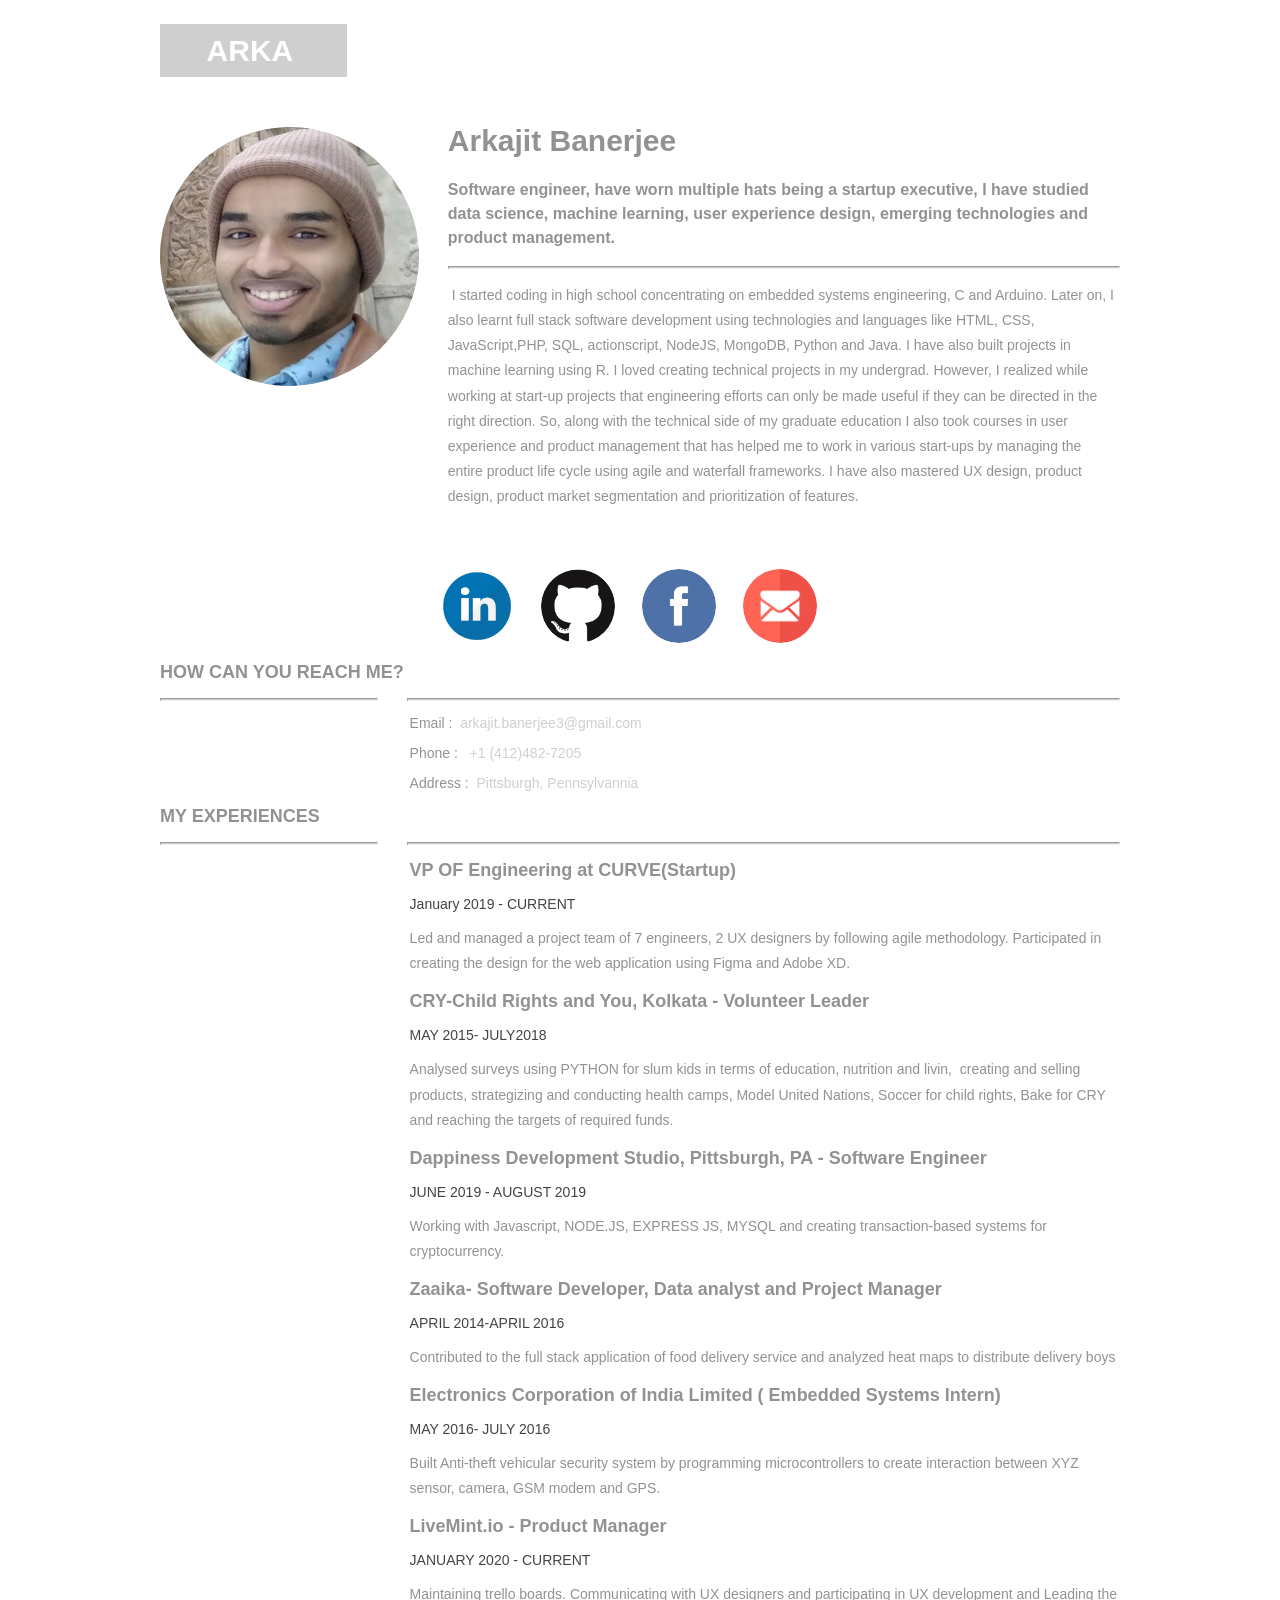
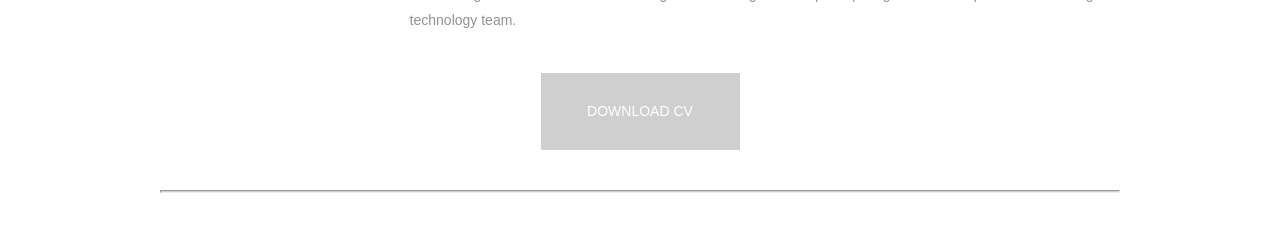
==== index.html @ 8e2161ef "Update index.html" ====
<!doctype html>
<html>
<head>
<meta charset="UTF-8">
<meta name="viewport" content="width=device-width, initial-scale=1">
<title>Arkajit Banerjee</title>
<link href="AboutPageAssets/styles/aboutPageStyle.css" rel="stylesheet" type="text/css">

<!--The following script tag downloads a font from the Adobe Edge Web Fonts server for use within the web page. We recommend that you do not modify it.-->
<script>var __adobewebfontsappname__="dreamweaver"</script><script src="http://use.edgefonts.net/montserrat:n4:default;source-sans-pro:n2:default.js" type="text/javascript"></script>
</head>

<body>
<!-- Header content -->
<header>
  <div class="profileLogo"> 
    <!-- Profile logo. Add a img tag in place of <span>. -->
    <p class="logoPlaceholder"><!-- <img src="logoImage.png" alt="sample logo"> --><span>ARKA&nbsp;</span></p>
  </div>
  <div class="profilePhoto"> 
    <!-- Profile photo --> 
    <img src="AboutPageAssets/images/shot.png" width="259" height="259" alt="sample"> </div>
    <style>
img {
  border-radius: 50%;
}
</style>
	 
  <!-- Identity details -->
  <section class="profileHeader">
    <h1>Arkajit Banerjee</h1>
    <h3>Software engineer, have worn multiple hats being a startup executive, I have studied data science, machine learning, user experience design, emerging technologies and product management.</h3>
    <hr>
    <p>&nbsp;I started coding in high school concentrating on embedded systems engineering, C and Arduino. Later on, I also learnt full stack software development using technologies and languages like HTML, CSS, JavaScript,PHP, SQL, actionscript, NodeJS, MongoDB, Python and Java. I have also built projects in machine learning using R. I loved creating technical projects in my undergrad. However, I realized while working at start-up projects that engineering efforts can only be made useful if they can be directed in the right direction. So, along with the technical side of my graduate education I also took courses in user experience and product management that has helped me to work in various start-ups by managing the entire product life cycle using agile and waterfall frameworks. I have also mastered UX design, product design, product market segmentation and prioritization of features. </p>
  </section>
  <!-- Links to Social network accounts -->
  <aside class="socialNetworkNavBar">
    <div class="socialNetworkNav"> 
      <!-- Add a Anchor tag with nested img tag here -->
 <a href="https://www.linkedin.com/in/arkajit-banerjee-8860b811a/"><img src="AboutPageAssets/images/linkedin.png" width="74" height="74"alt="sample"> </a></div>
	  
	  
	  
    <div class="socialNetworkNav"> 
      <!-- Add a Anchor tag with nested img tag here --> 
      <a href="https://www.github.com/Arkajit96/"><img src="AboutPageAssets/images/GitHub.png" width="74" height="74"alt="sample"></a> </div>
	
	  
    <div class="socialNetworkNav"> 
      <!-- Add a Anchor tag with nested img tag here --> 
				 
      <a href="https://www.facebook.com/arkajit.banerjee/"><img src="AboutPageAssets/images/Facebook.png" width="74" height="74"alt="sample"></a> </div>
	  
    <div class="socialNetworkNav"> 
      <!-- Add a Anchor tag with nested img tag here --> 
      <a href=mailto:arkajit.banerjee3@gmail.com"><img src="AboutPageAssets/images/gmail.png" width="74" height="74"alt="sample"> </a></div>
	 
	
	  
  </aside>
</header>
<!-- content -->
<section class="mainContent"> 
  <!-- Contact details -->
  <section class="section1">
    <h2 class="sectionTitle">How can you reach me?</h2>
    <hr class="sectionTitleRule">
    <hr class="sectionTitleRule2">
    <div class="section1Content">
      <p><span>Email :</span> &nbsp;arkajit.banerjee3@gmail.com</p>
		<p><span>Phone : </span> &nbsp; +1 (412)482-7205</span> </p>
      <p><span>Address :</span> &nbsp;Pittsburgh, Pennsylvannia</p>
    </div>
</section>
  <!-- Previous experience details -->
  <section class="section2">
    <h2 class="sectionTitle">MY EXPERIENCES&nbsp;</h2>
    <hr class="sectionTitleRule">
    <hr class="sectionTitleRule2">
    <!-- First Title & company details  -->
    <article class="section2Content">
      
		
		<h2 class="sectionContentTitle">VP OF Engineering at CURVE(Startup)&nbsp;&nbsp;</h2>
      <h3 class="sectionContentSubTitle">January 2019 - CURRENT&nbsp;</h3>
      <p class="sectionContent">  Led and managed a project team of 7 engineers, 2 UX designers by following agile methodology.
	  Participated in creating the design for the web application using Figma and Adobe XD. </p>
    </article>
    <!-- Second Title & company details  -->
	 
	  
	  
	  <article class="section2Content">
      <h2 class="sectionContentTitle"> CRY-Child Rights and You, Kolkata - Volunteer Leader</h2>
<h3 class="sectionContentSubTitle">MAY 2015- JULY2018</h3>
      <p class="sectionContent"> Analysed surveys using PYTHON for slum kids in terms of education, nutrition and livin,&nbsp; creating and selling products, strategizing and conducting health camps, Model United Nations, Soccer for child rights, Bake for CRY and reaching the targets of required funds.</p>
    </article>
    <!-- Replicate the above Div block to add more title and company details --> 
	  
	  
	  
	  <article class="section2Content">
      <h2 class="sectionContentTitle">   Dappiness Development Studio, Pittsburgh, PA - Software Engineer</h2>
      <h3 class="sectionContentSubTitle">JUNE 2019 - AUGUST 2019</h3>
      <p class="sectionContent"> Working with Javascript, NODE.JS, EXPRESS JS, MYSQL and creating transaction-based systems for cryptocurrency.</p>
</article>
    <!-- Replicate the above Div block to add more title and company details --> 
	  
	    		        <article class="section2Content">
<h2 class="sectionContentTitle"> Zaaika- Software Developer,  Data analyst and Project Manager</h2>
      <h3 class="sectionContentSubTitle">APRIL 2014-APRIL 2016
      <p class="sectionContent">  Contributed to the full stack application of food delivery service and analyzed heat maps to distribute delivery boys</p>
    </article>
    <!-- Replicate the above Div block to add more title and company details --> 
	
	   <article class="section2Content">
<h2 class="sectionContentTitle"> Electronics Corporation of India Limited ( Embedded Systems Intern) </h2>
      <h3 class="sectionContentSubTitle">MAY 2016- JULY 2016
      <p class="sectionContent">  Built Anti-theft vehicular security system by programming microcontrollers to create interaction between XYZ sensor, camera, GSM modem and GPS.
</p>
    </article>

		 

	  
	  <article class="section2Content">
      <h2 class="sectionContentTitle"> LiveMint.io - Product Manager </h2>
      <h3 class="sectionContentSubTitle">JANUARY 2020 - CURRENT</h3>
      <p class="sectionContent"> Maintaining trello boards. Communicating with UX designers and participating in UX development
and Leading the technology team. </p>
</article>
    <!-- Replicate the above Div block to add more title and company details --> 
  						       	</section>
  <!-- Links to expore your past projects and download your CV -->
  <aside class="externalResourcesNav">
				     
    <div class="externalResources"> <a href="AboutPageAssets/images/resume.pdf" title="Download CV Link" download>DOWNLOAD CV</a> </div>
	  
  </aside>
</section>
<footer>
  <hr>
  <p class="footerDisclaimer"><span></span></p>
  <p class="footerNote"><span></span></p>
</footer>
</body>
</html>
---- AboutPageAssets/styles/aboutPageStyle.css ----
@charset "utf-8";
/* Global Styles */

body {
	margin-left: auto;
	margin-right: auto;
	width: 92%;
	max-width: 960px;
	padding-left: 2.275%;
	padding-right: 2.275%;
}
/* Header */
header {
	text-align: center;
	display: block;
}
header .profileLogo .logoPlaceholder {
	background-color: rgba(208,207,207,1.00);
	width: 187px;
	text-align: center;
}
header .logoPlaceholder span {
	width: 80px;
	height: 22px;
	font-family: 'Montserrat', sans-serif;
	color: rgba(255,255,255,1.00);
	font-size: 30px;
	font-weight: 700;
	line-height: 53px;
}
header .profilePhoto {
	background-color: rgba(237,237,237,1.00);
	width: 259px;
	border-radius: 50%;
	height: 259px;
	clear: both;
}
header .profileHeader h1 {
	font-family: 'Montserrat', sans-serif;
	color: rgba(146,146,146,1.00);
	font-size: 30px;
	font-weight: 700;
	line-height: 24px;
}
header .profileHeader h3 {
	font-family: sans-serif;
	color: rgba(146,146,146,1.00);
	font-size: 16px;
	font-weight: 700;
	line-height: 24px;
}
hr {
	background-color: rgba(208,207,207,1.00);
	height: 1px;
}
header .profileHeader p {
	font-family: sans-serif;
	color: rgba(146,146,146,1.00);
	font-size: 14px;
	font-weight: 400;
	line-height: 1.8;
	overflow-y: auto;
}
header .socialNetworkNavBar {
	text-align: center;
	display: block;
	margin-top: 60px;
	clear: both;
}
header .socialNetworkNavBar .socialNetworkNav {
	border-radius: 50%;
	cursor: pointer;
}
header .socialNetworkNavBar .socialNetworkNav img:hover {
	opacity: 0.5;
}
/* Main Content sections */
.mainContent .section1 {
	display: block;
}
.section1 .sectionTitle, .section2 .sectionTitle {
	font-family: 'Montserrat', sans-serif;
	color: rgba(146,146,146,1.00);
	font-size: 18px;
	font-weight: 700;
	text-transform: uppercase;
}
.section1 .sectionTitleRule, .section2 .sectionTitleRule {
	margin: 0 3% 0 0;
	float: left;
	clear: both;
}
.section1 .sectionTitleRule2, .section2 .sectionTitleRule2 {
	background-color: rgba(208,207,207,1.00);
	height: 1px;
	padding: 0px;
}
.mainContent .section1 .section1Content {
	font-family: ProximaNova;
	font-size: 14px;
	font-weight: 100;
	color: rgba(208,207,207,1.00);
}
.mainContent .section1 .section1Content span {
	color: rgba(146,146,146,1.00);
	font-family: sans-serif;
}
.section2 .sectionContentTitle {
	font-family: sans-serif;
	color: rgba(146,146,146,1.00);
	font-size: 18px;
	font-weight: 700;
}
.section2 .sectionContentSubTitle {
	font-family: sans-serif;
	color: rgba(68,67,67,1.00);
	font-size: 14px;
	font-weight: 400;
}
.section2 .sectionContent {
	font-family: sans-serif;
	color: rgba(146,146,146,1.00);
	font-size: 14px;
	font-weight: 400;
	line-height: 1.8;
}
.mainContent {
	display: block;
}
.mainContent .externalResourcesNav .externalResources {
	background-color: rgba(208,207,207,1.00);
	display: inline-block;
	text-align: center;
	margin-top: 0px;
	padding-top: 3%;
	cursor: pointer;
}
.mainContent .externalResourcesNav .externalResources:hover {
	background-color: rgba(153,153,153,1.00);
}
.externalResourcesNav .externalResources a {
	font-family: 'Montserrat', sans-serif;
	color: rgba(255,255,255,1.00);
	font-size: 14px;
	font-weight: 400;
	line-height: 18px;
	text-decoration: none;
}
.stretch {
	content: '';
	display: inline-block;
	margin-left: 2%;
	margin-right: 2%;
}
/* Footer */
footer .footerDisclaimer {
	font-family: sans-serif;
	font-size: 14px;
	line-height: 18px;
	color: rgba(104,103,103,1.00);
	font-weight: 700;
}
footer .footerDisclaimer span {
	color: rgba(181,178,178,1.00);
	font-weight: 400;
}
footer .footerNote {
	font-family: sans-serif;
	font-size: 14px;
	line-height: 18px;
	color: rgba(104,103,103,1.00);
	font-weight: 700;
}
footer .footerNote span {
	color: rgba(181,178,178,1.00);
	font-weight: 400;
}

/* Media query for Mobile devices*/
@media only screen and (min-width : 285px) and (max-width : 480px) {
/* Header */
header {
	width: 100%;
	float: none;
}
header .profileLogo .logoPlaceholder {
	display: inline-block;
}
header .profilePhoto {
	display: inline-block;
}
header .profileHeader {
	text-align: center;
	margin-top: 10%;
}
header .profileHeader p {
	text-align: justify;
}
header .socialNetworkNavBar {
	text-align: center;
	display: block;
	margin-top: 60px;
	clear: both;
	margin-bottom: 15%;
}
header .socialNetworkNavBar .socialNetworkNav {
	width: 60px;
	height: 60px;
	display: inline-block;
	margin-right: 23px;
}
/* Main content sections */
.mainContent .section1 {
	text-align: center;
	margin-bottom: 10%;
}
.section1 .section1Title, .section2 .section1Title {
	text-align: center;
}
.section1 .sectionTitleRule, .section2 .sectionTitleRule {
	width: 100%;
}
.section1 .sectionTitleRule2, .section2 .sectionTitleRule2 {
	display: none;
}
.mainContent .section1 .section1Content {
	display: inline-block;
	text-align: left;
	font-family: sans-serif;
	text-align: justify;
}
.mainContent .section2 {
	display: block;
	text-align: center;
}
.section2 .section2Content {
	margin-top: 10%;
	text-align: justify;
	margin-bottom: 10%;
}
.mainContent .externalResourcesNav {
	margin-bottom: 10%;
}
.mainContent .externalResourcesNav .externalResources {
	width: 100%;
	height: 35px;
}
/* Footer */
footer {
	display: block;
	text-align: center;
	font-family: sans-serif;
}
}

/* Media Query for Tablets */
@media only screen and (min-width : 481px) and (max-width : 1024px) {
/* Header */
header {
	width: 100%;
	float: none;
}
header .profileLogo .logoPlaceholder {
	display: inline-block;
	font-family: 'Montserrat', sans-serif;
}
header .profilePhoto {
	float: left;
	clear: both;
	margin-right: 3%;
	margin-top: 5%;
}
header .profileHeader {
	text-align: left;
	margin-top: 7%;
}
header .socialNetworkNavBar .socialNetworkNav {
	width: 74px;
	height: 74px;
	display: inline-block;
	margin-right: 23px;
}
/* Main content and sections */
.section1 .section1Title, .section2 .section1Title {
	text-align: center;
}
.section1 .sectionTitleRule, .section2 .sectionTitleRule {
	width: 100%;
}
.section1 .sectionTitleRule2, .section2 .sectionTitleRule2 {
	display: none;
}
.mainContent .section1 .section1Content {
	display: block;
	margin: 0% 0% 0% 20%;
	font-family: sans-serif;
	margin-top: 5%;
	margin-bottom: 5%;
}
.mainContent .section2 {
	clear: both;
}
.section2 .section2Content {
	padding: 0px;
	margin-left: 20%;
	font-family: sans-serif;
	margin-top: 5%;
	margin-bottom: 5%;
}
.mainContent .externalResourcesNav {
	margin-left: 20%;
	margin-top: 40px;
	margin-bottom: 40px;
	text-align: center;
	padding-top: 0px;
	clear: both;
}
.mainContent .externalResourcesNav .externalResources {
	width: 199px;
	height: 48px;
	margin-top: 5%;
}
/* Footer */
footer .footerDisclaimer {
	float: left;
	margin-left: 3%;
	font-family: sans-serif;
}
footer .footerNote {
	float: right;
	margin-right: 3%;
	font-family: sans-serif;
}
}

/* Desktops and laptops  */
@media only screen and (min-width:1025px) {
/* Header */
header .profileLogo .logoPlaceholder {
	float: left;
	margin-bottom: 50px;
}
header .profilePhoto {
	float: left;
	clear: both;
	margin-right: 3%;
}
header .profileHeader {
	text-align: left;
	padding-top: 10%;
}
header .socialNetworkNavBar .socialNetworkNav {
	width: 74px;
	height: 74px;
	display: inline-block;
	margin-right: 23px;
}
/* Main content sections */
.section1 .sectionTitleRule, .section2 .sectionTitleRule {
	width: 22.5%;
}
.mainContent .section1 .section1Content {
	display: block;
	margin-top: 0%;
	margin-right: 0%;
	margin-left: 26%;
	margin-bottom: 0%;
	font-family: sans-serif;
}
.mainContent .section2 {
	clear: both;
}
.section2 .section2Content {
	padding: 0px;
	margin-left: 26%;
	font-family: sans-serif;
}
.mainContent .externalResourcesNav {
	margin-top: 40px;
	margin-bottom: 40px;
	text-align: center;
	padding-top: 0px;
	clear: both;
}
.mainContent .externalResourcesNav .externalResources {
	width: 199px;
	height: 48px;
}
/* Footer */
footer .footerDisclaimer {
	float: left;
	margin-left: 3%;
	font-family: sans-serif;
}
footer .footerNote {
	float: right;
	margin-right: 3%;
	font-family: sans-serif;
}
.profilePhoto {
   border-radius: 50%;
 -ms-transform: rotate(-5deg); /* IE 9 */
  -webkit-transform: rotate(-5deg); /* Safari 3-8 */
  transform: rotate(-5deg);
  }
	
}
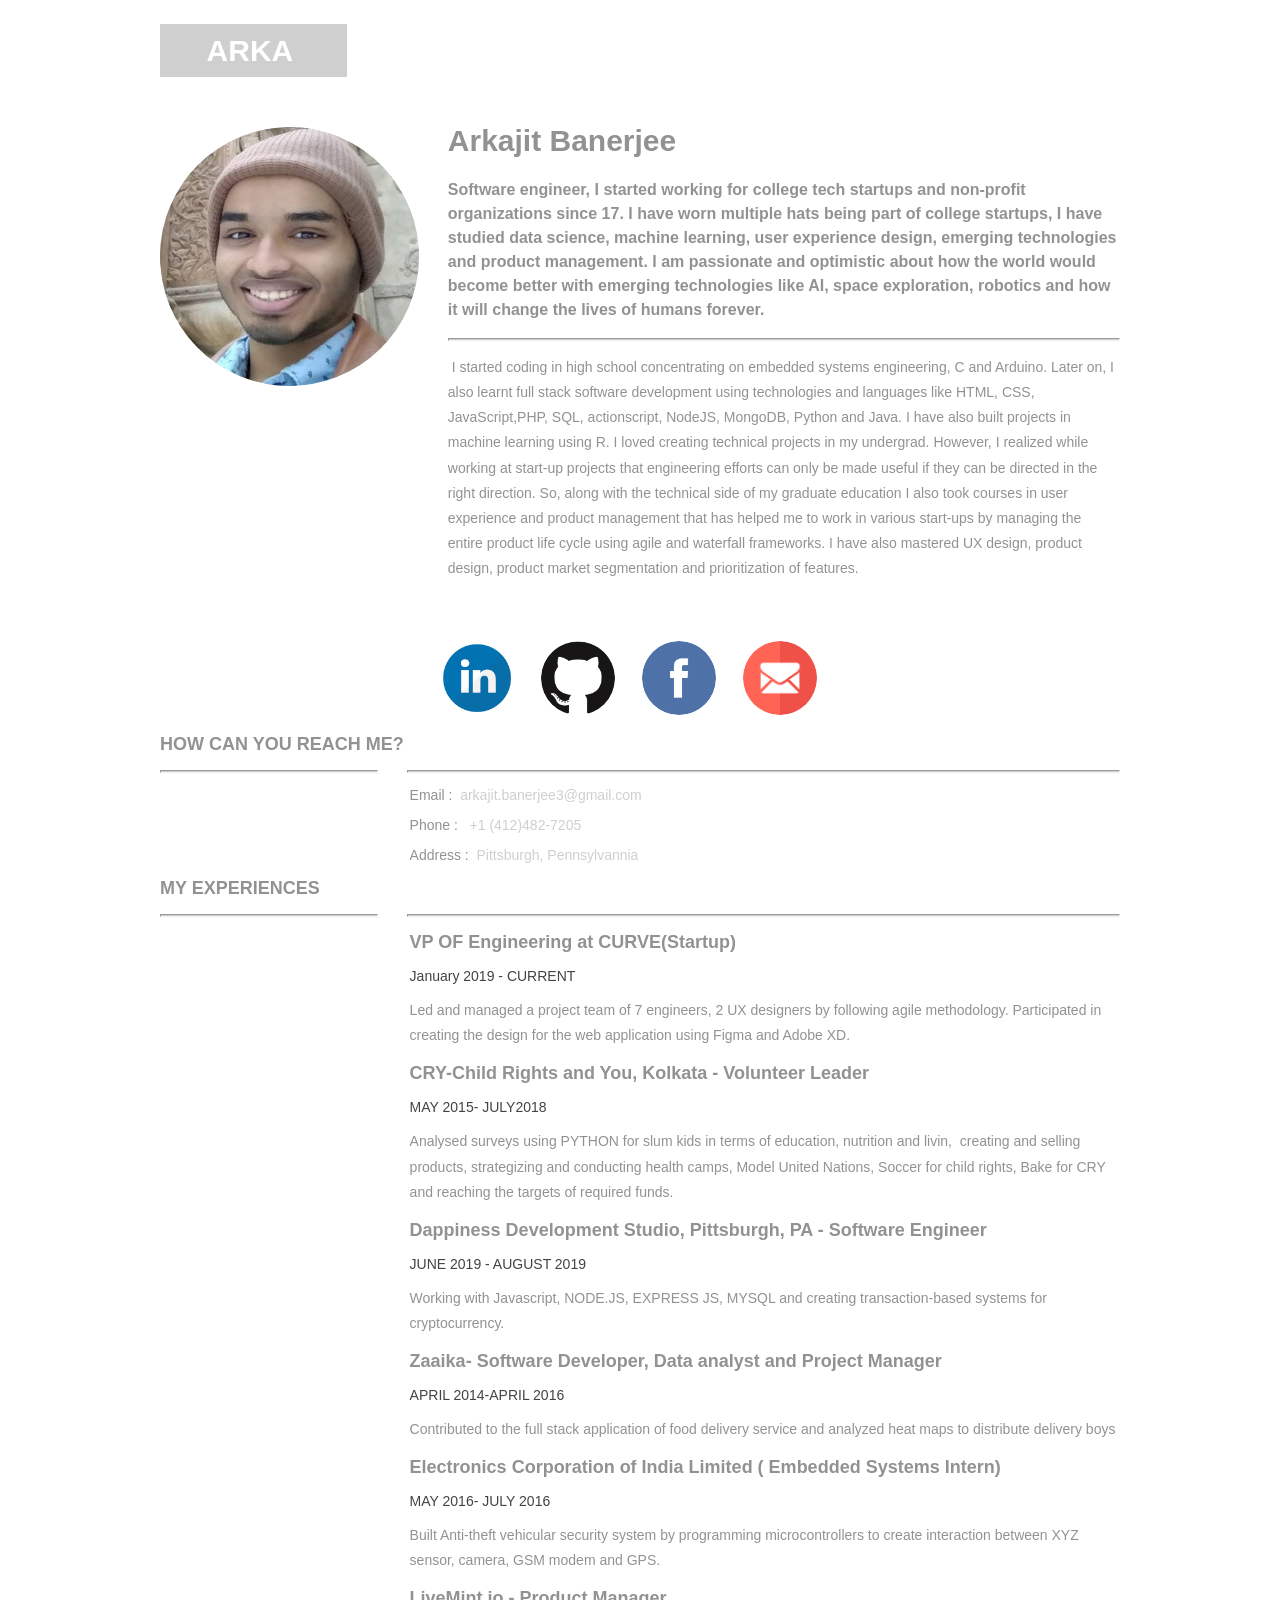
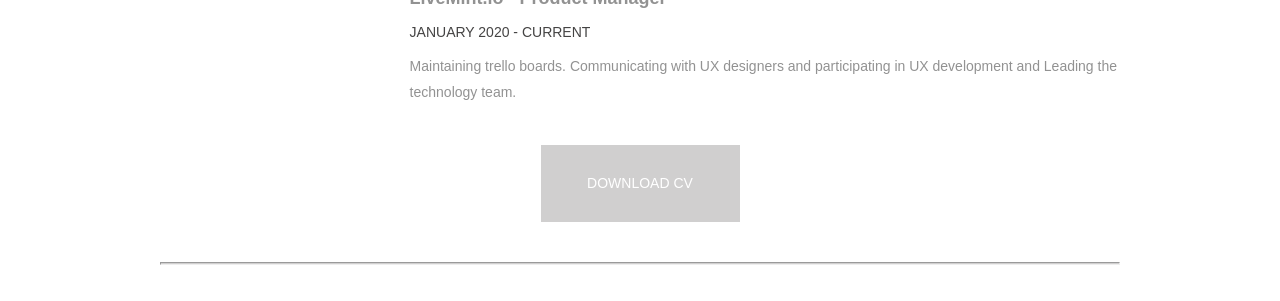
==== commit 9e0f0b7d: "Update index.html" ====
--- a/index.html
+++ b/index.html
@@ -29,7 +29,7 @@
   <!-- Identity details -->
   <section class="profileHeader">
     <h1>Arkajit Banerjee</h1>
-    <h3>Software engineer, have worn multiple hats being a startup executive, I have studied data science, machine learning, user experience design, emerging technologies and product management.</h3>
+    <h3>Software engineer, I started working for college tech startups and non-profit organizations since 17. I have worn multiple hats being part of college startups, I have studied data science, machine learning, user experience design, emerging technologies and product management. I am passionate and optimistic about how the world would become better with emerging technologies like AI, space exploration, robotics and how it will change the lives of humans forever.</h3>
     <hr>
     <p>&nbsp;I started coding in high school concentrating on embedded systems engineering, C and Arduino. Later on, I also learnt full stack software development using technologies and languages like HTML, CSS, JavaScript,PHP, SQL, actionscript, NodeJS, MongoDB, Python and Java. I have also built projects in machine learning using R. I loved creating technical projects in my undergrad. However, I realized while working at start-up projects that engineering efforts can only be made useful if they can be directed in the right direction. So, along with the technical side of my graduate education I also took courses in user experience and product management that has helped me to work in various start-ups by managing the entire product life cycle using agile and waterfall frameworks. I have also mastered UX design, product design, product market segmentation and prioritization of features. </p>
   </section>
@@ -134,8 +134,8 @@
   <!-- Links to expore your past projects and download your CV -->
   <aside class="externalResourcesNav">
 				     
-    <div class="externalResources"> <a href="AboutPageAssets/images/resume.pdf" title="Download CV Link" download>DOWNLOAD CV</a> </div>
-	  
+    <div class="externalResources"> <a href="AboutPageAssets/images/resume.docx" title="Download CV Link" download="resume">DOWNLOAD CV</a> </div>
+	 
   </aside>
 </section>
 <footer>
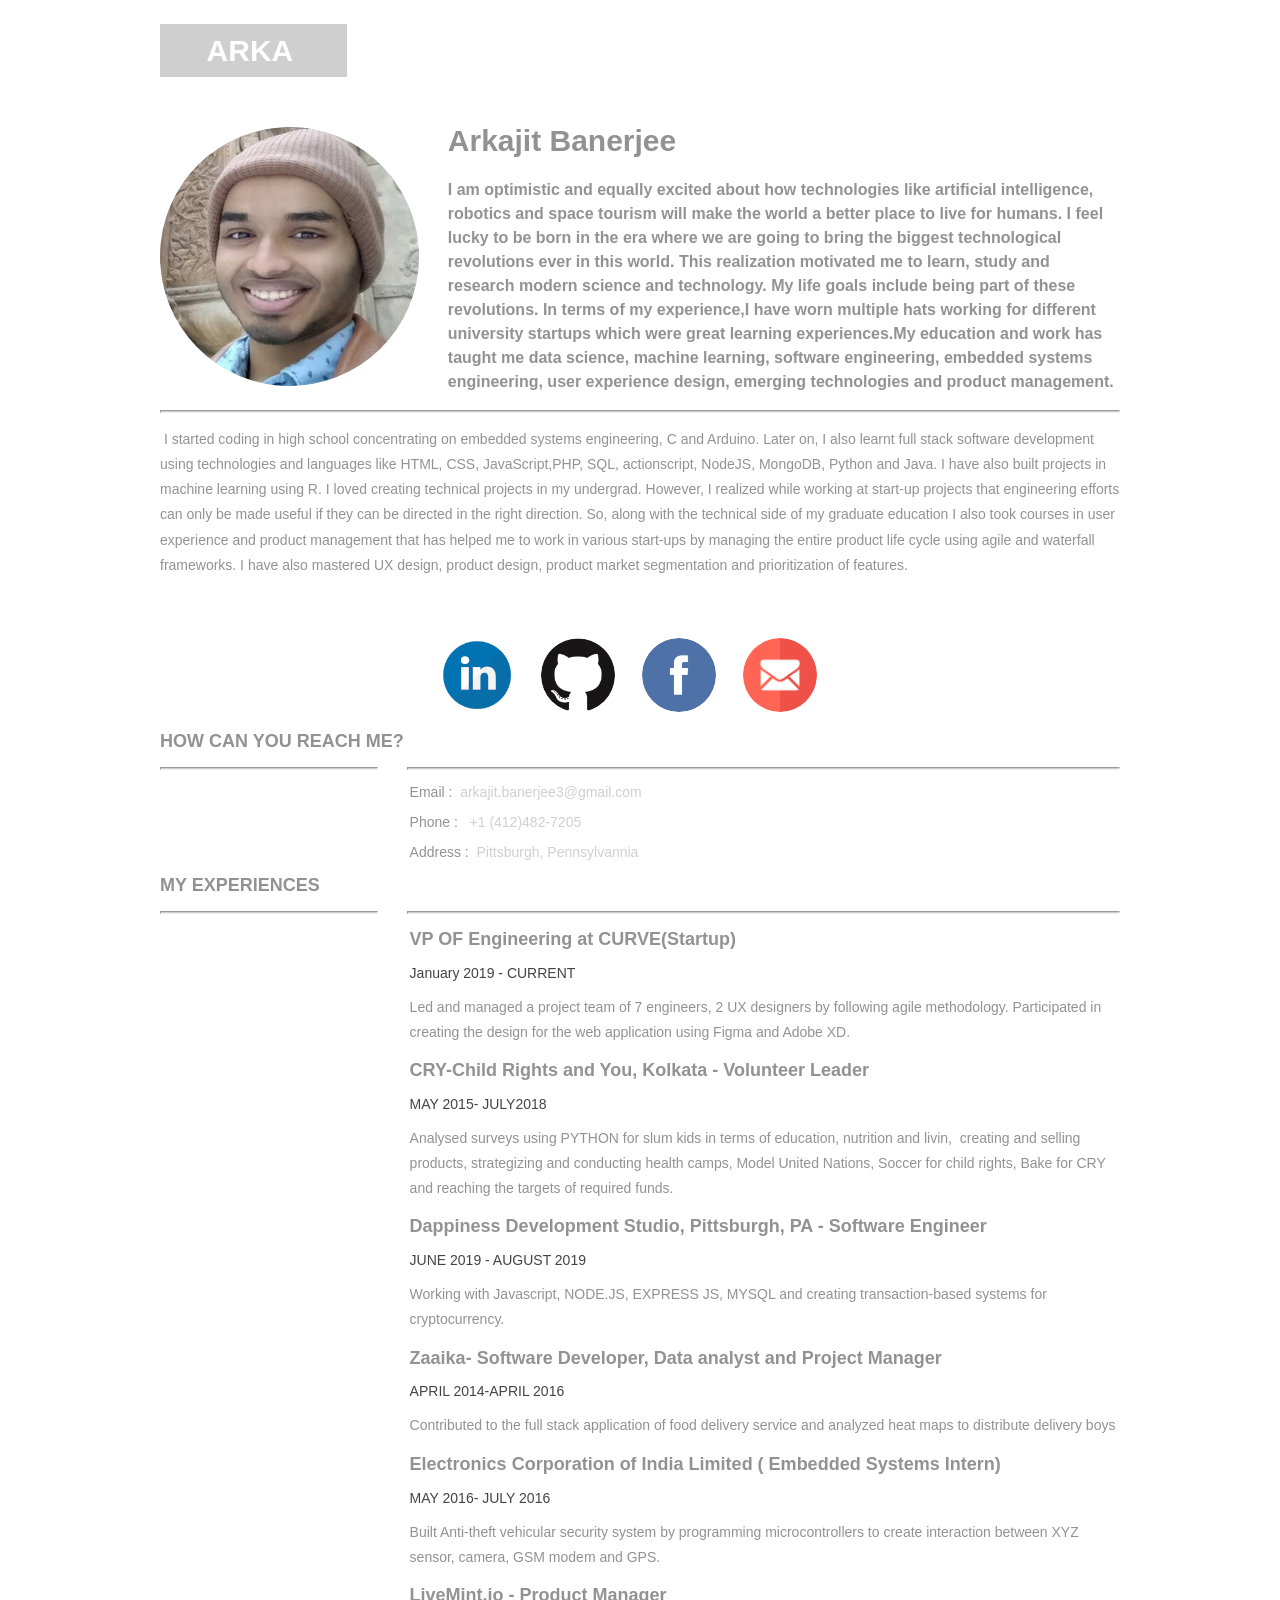
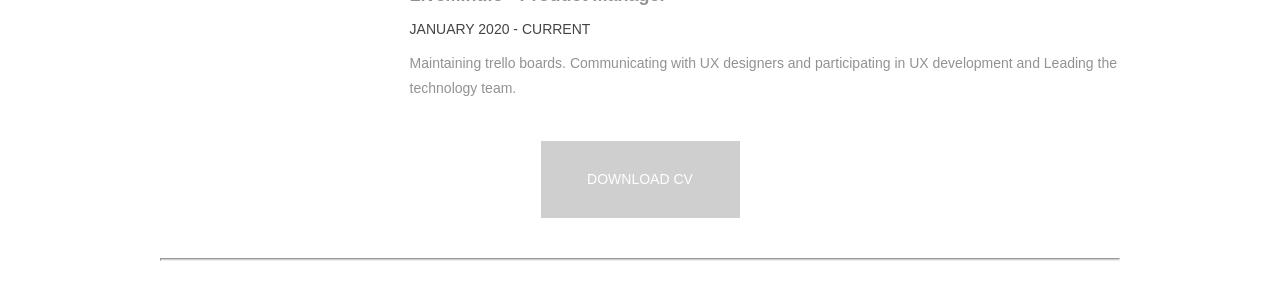
==== commit 17076179: "Update index.html" ====
--- a/index.html
+++ b/index.html
@@ -29,7 +29,7 @@
   <!-- Identity details -->
   <section class="profileHeader">
     <h1>Arkajit Banerjee</h1>
-    <h3>Software engineer, I started working for college tech startups and non-profit organizations since 17. I have worn multiple hats being part of college startups, I have studied data science, machine learning, user experience design, emerging technologies and product management. I am passionate and optimistic about how the world would become better with emerging technologies like AI, space exploration, robotics and how it will change the lives of humans forever.</h3>
+    <h3>I am optimistic and equally excited about how technologies like artificial intelligence, robotics and space tourism will make the world a better place to live for humans. I feel lucky to be born in the era where we are going to bring the biggest technological revolutions ever in this world. This realization motivated me to learn, study and research modern science and technology. My life goals include being part of these revolutions. In terms of my experience,I have worn multiple hats working for different university startups which were great learning experiences.My education and work has taught me data science, machine learning, software engineering, embedded systems engineering, user experience design, emerging technologies and product management.</h3>
     <hr>
     <p>&nbsp;I started coding in high school concentrating on embedded systems engineering, C and Arduino. Later on, I also learnt full stack software development using technologies and languages like HTML, CSS, JavaScript,PHP, SQL, actionscript, NodeJS, MongoDB, Python and Java. I have also built projects in machine learning using R. I loved creating technical projects in my undergrad. However, I realized while working at start-up projects that engineering efforts can only be made useful if they can be directed in the right direction. So, along with the technical side of my graduate education I also took courses in user experience and product management that has helped me to work in various start-ups by managing the entire product life cycle using agile and waterfall frameworks. I have also mastered UX design, product design, product market segmentation and prioritization of features. </p>
   </section>
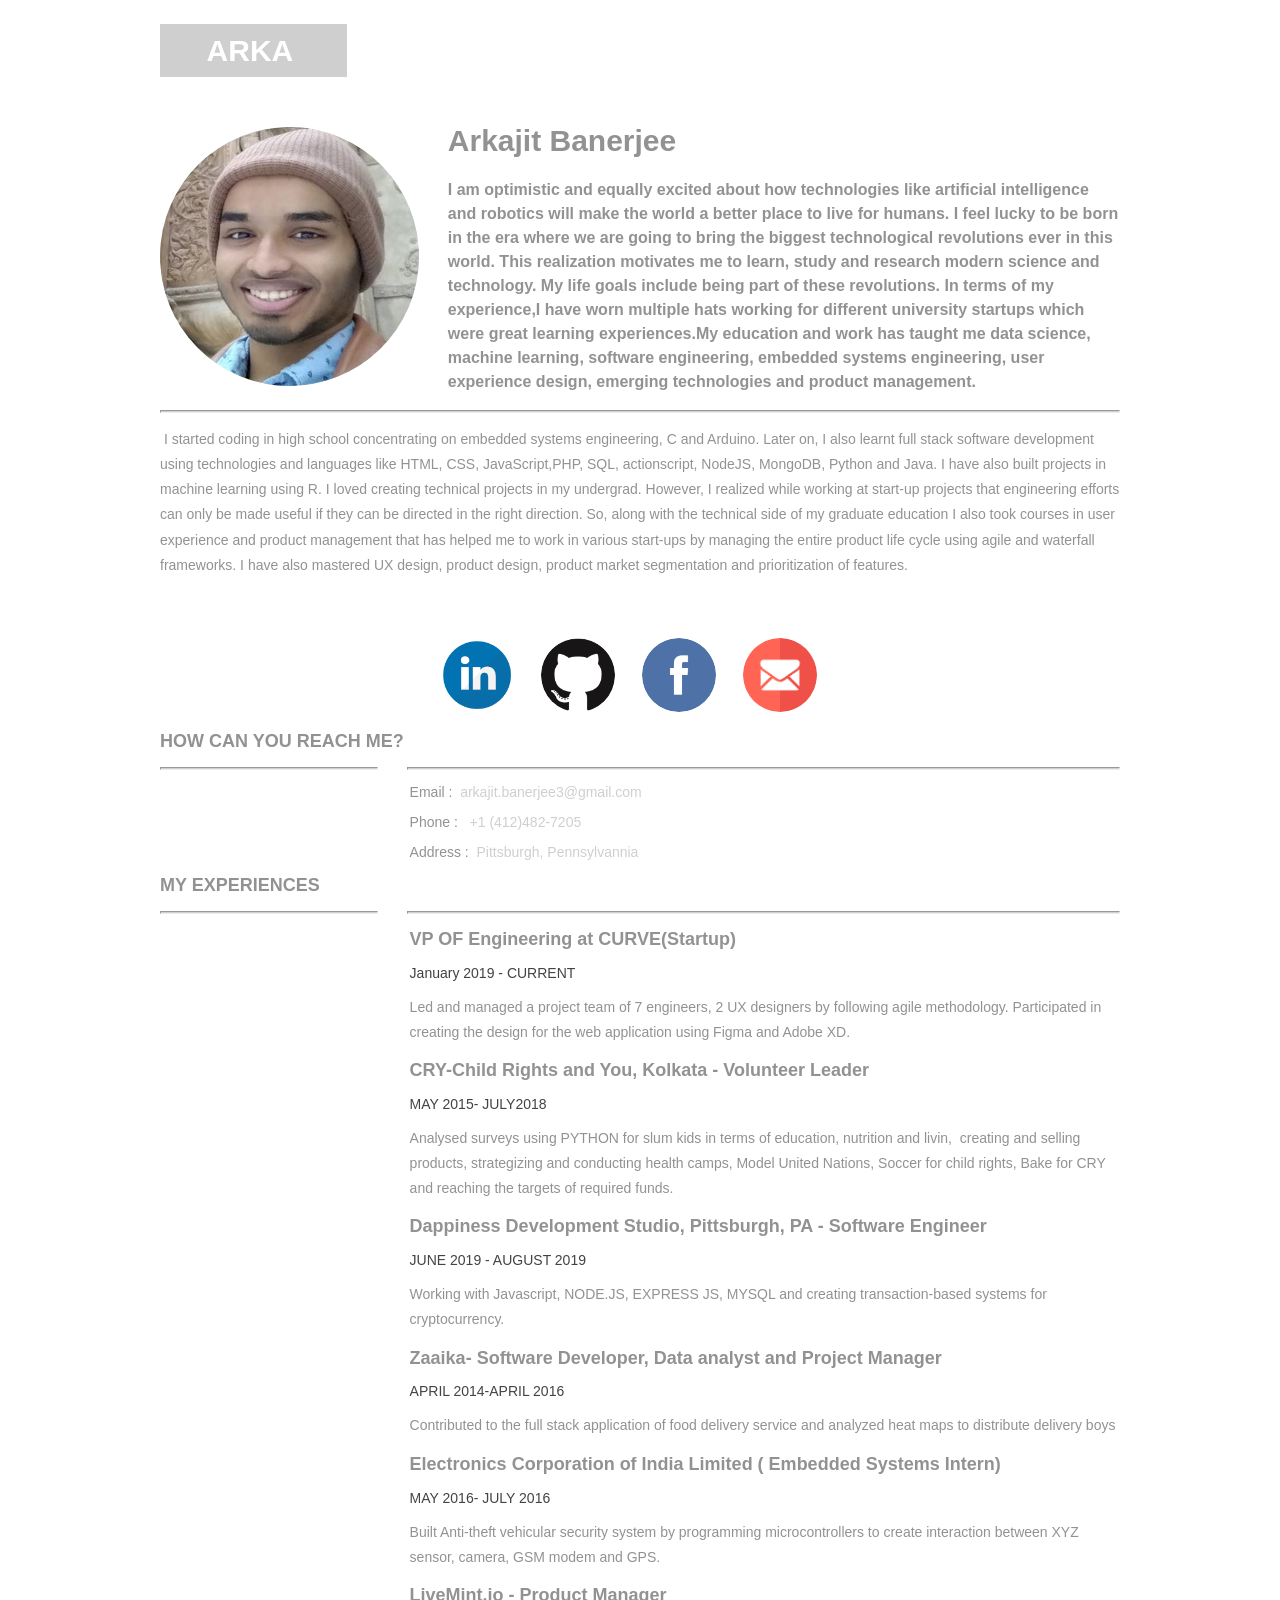
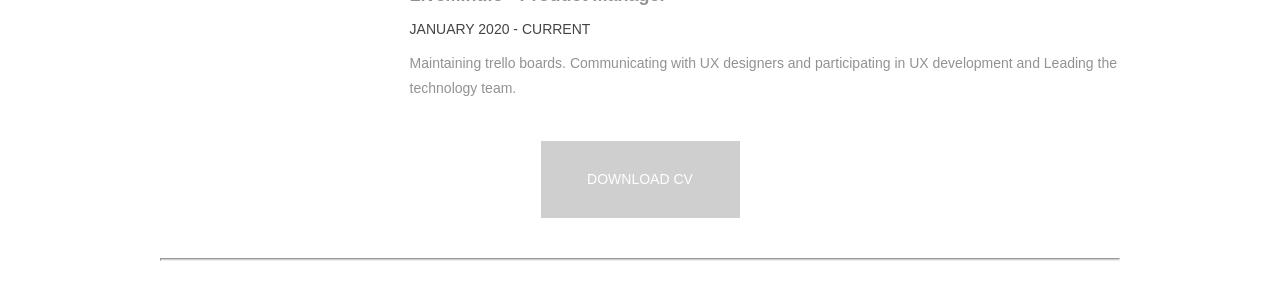
==== commit 9d5978ea: "Update index.html" ====
--- a/index.html
+++ b/index.html
@@ -29,7 +29,7 @@
   <!-- Identity details -->
   <section class="profileHeader">
     <h1>Arkajit Banerjee</h1>
-    <h3>I am optimistic and equally excited about how technologies like artificial intelligence, robotics and space tourism will make the world a better place to live for humans. I feel lucky to be born in the era where we are going to bring the biggest technological revolutions ever in this world. This realization motivated me to learn, study and research modern science and technology. My life goals include being part of these revolutions. In terms of my experience,I have worn multiple hats working for different university startups which were great learning experiences.My education and work has taught me data science, machine learning, software engineering, embedded systems engineering, user experience design, emerging technologies and product management.</h3>
+    <h3>I am optimistic and equally excited about how technologies like artificial intelligence and robotics will make the world a better place to live for humans. I feel lucky to be born in the era where we are going to bring the biggest technological revolutions ever in this world. This realization motivates me to learn, study and research modern science and technology. My life goals include being part of these revolutions. In terms of my experience,I have worn multiple hats working for different university startups which were great learning experiences.My education and work has taught me data science, machine learning, software engineering, embedded systems engineering, user experience design, emerging technologies and product management. </h3>
     <hr>
     <p>&nbsp;I started coding in high school concentrating on embedded systems engineering, C and Arduino. Later on, I also learnt full stack software development using technologies and languages like HTML, CSS, JavaScript,PHP, SQL, actionscript, NodeJS, MongoDB, Python and Java. I have also built projects in machine learning using R. I loved creating technical projects in my undergrad. However, I realized while working at start-up projects that engineering efforts can only be made useful if they can be directed in the right direction. So, along with the technical side of my graduate education I also took courses in user experience and product management that has helped me to work in various start-ups by managing the entire product life cycle using agile and waterfall frameworks. I have also mastered UX design, product design, product market segmentation and prioritization of features. </p>
   </section>
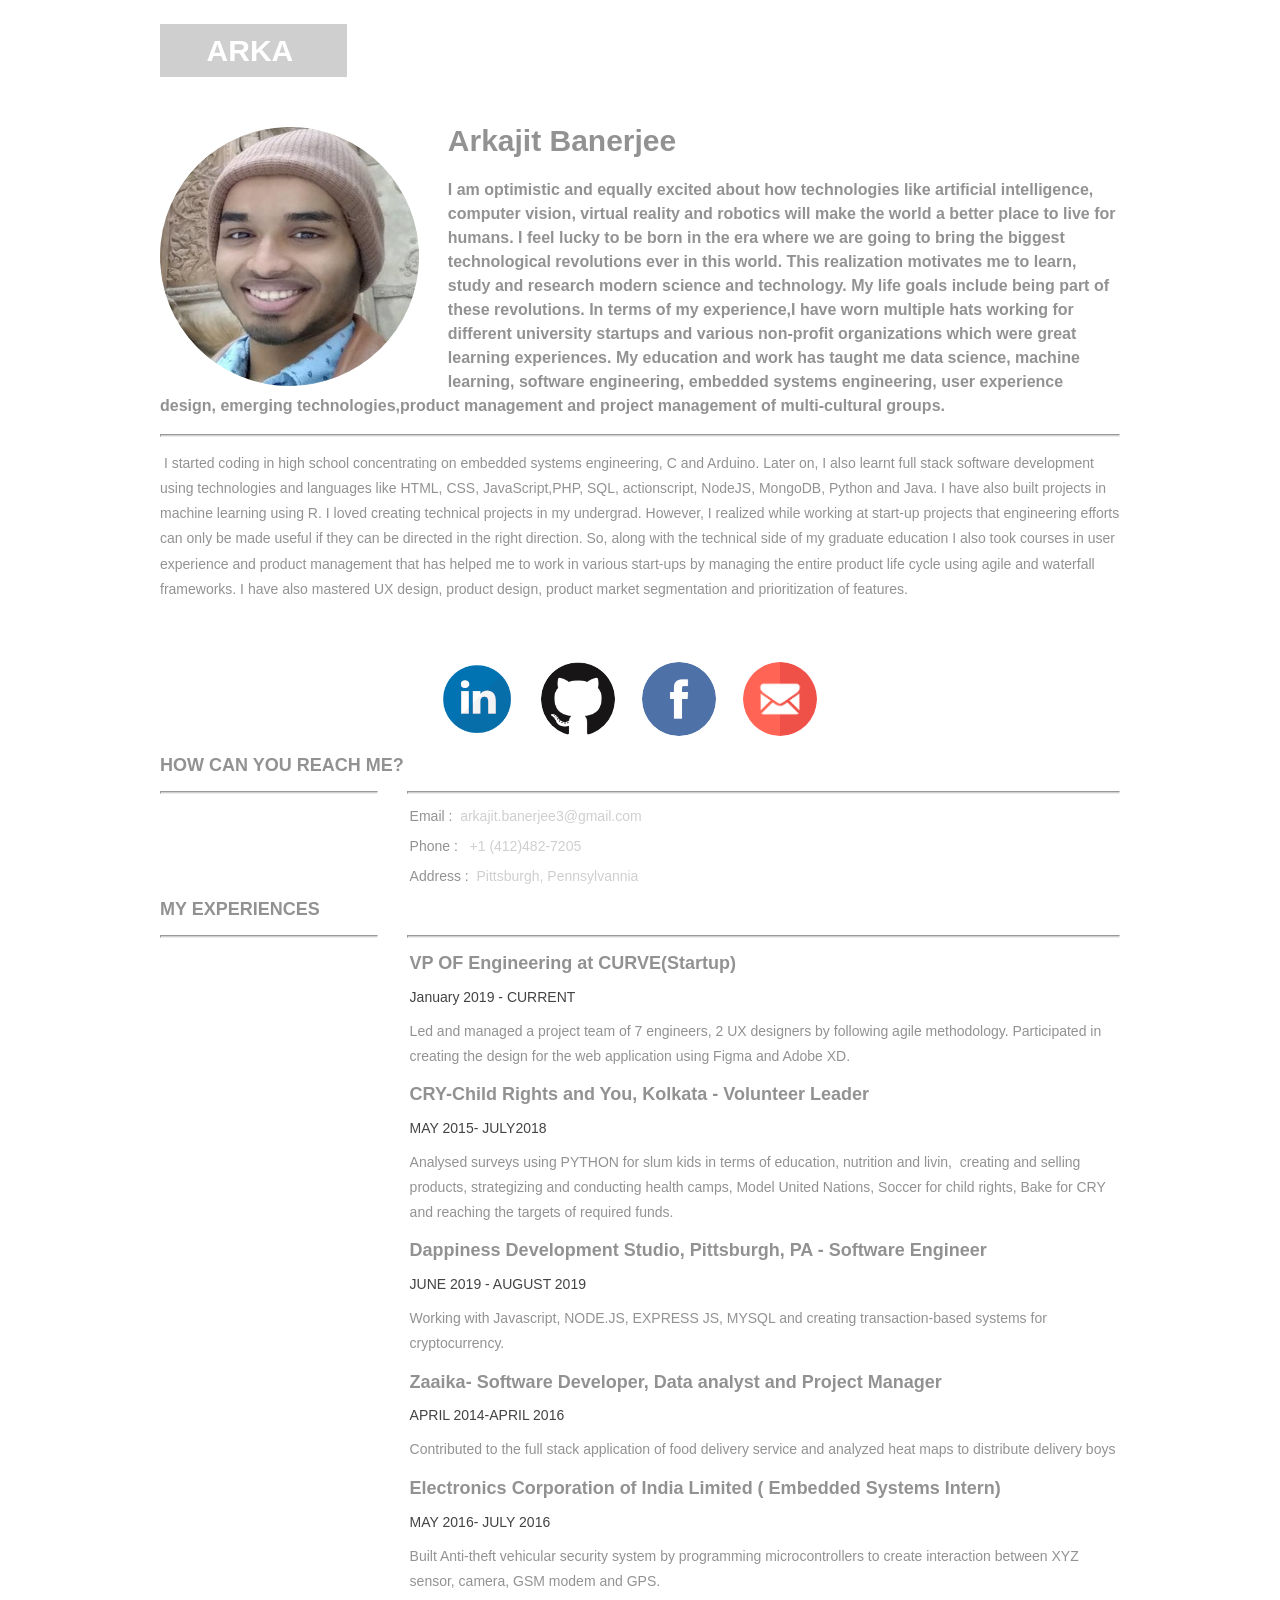
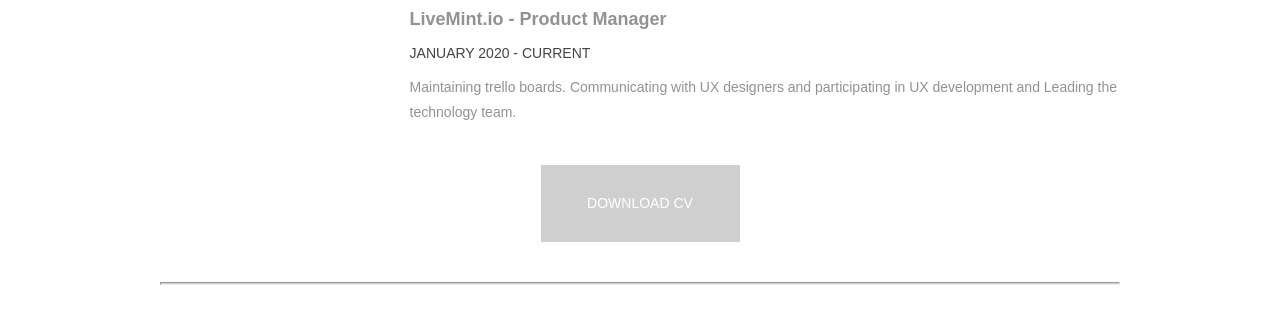
==== commit ff550e10: "Update index.html" ====
--- a/index.html
+++ b/index.html
@@ -29,7 +29,7 @@
   <!-- Identity details -->
   <section class="profileHeader">
     <h1>Arkajit Banerjee</h1>
-    <h3>I am optimistic and equally excited about how technologies like artificial intelligence and robotics will make the world a better place to live for humans. I feel lucky to be born in the era where we are going to bring the biggest technological revolutions ever in this world. This realization motivates me to learn, study and research modern science and technology. My life goals include being part of these revolutions. In terms of my experience,I have worn multiple hats working for different university startups which were great learning experiences.My education and work has taught me data science, machine learning, software engineering, embedded systems engineering, user experience design, emerging technologies and product management. </h3>
+    <h3>I am optimistic and equally excited about how technologies like artificial intelligence, computer vision, virtual reality and robotics will make the world a better place to live for humans. I feel lucky to be born in the era where we are going to bring the biggest technological revolutions ever in this world. This realization motivates me to learn, study and research modern science and technology. My life goals include being part of these revolutions. In terms of my experience,I have worn multiple hats working for different university startups and various non-profit organizations which were great learning experiences. My education and work has taught me data science, machine learning, software engineering, embedded systems engineering, user experience design, emerging technologies,product management and project management of multi-cultural groups. </h3>
     <hr>
     <p>&nbsp;I started coding in high school concentrating on embedded systems engineering, C and Arduino. Later on, I also learnt full stack software development using technologies and languages like HTML, CSS, JavaScript,PHP, SQL, actionscript, NodeJS, MongoDB, Python and Java. I have also built projects in machine learning using R. I loved creating technical projects in my undergrad. However, I realized while working at start-up projects that engineering efforts can only be made useful if they can be directed in the right direction. So, along with the technical side of my graduate education I also took courses in user experience and product management that has helped me to work in various start-ups by managing the entire product life cycle using agile and waterfall frameworks. I have also mastered UX design, product design, product market segmentation and prioritization of features. </p>
   </section>
